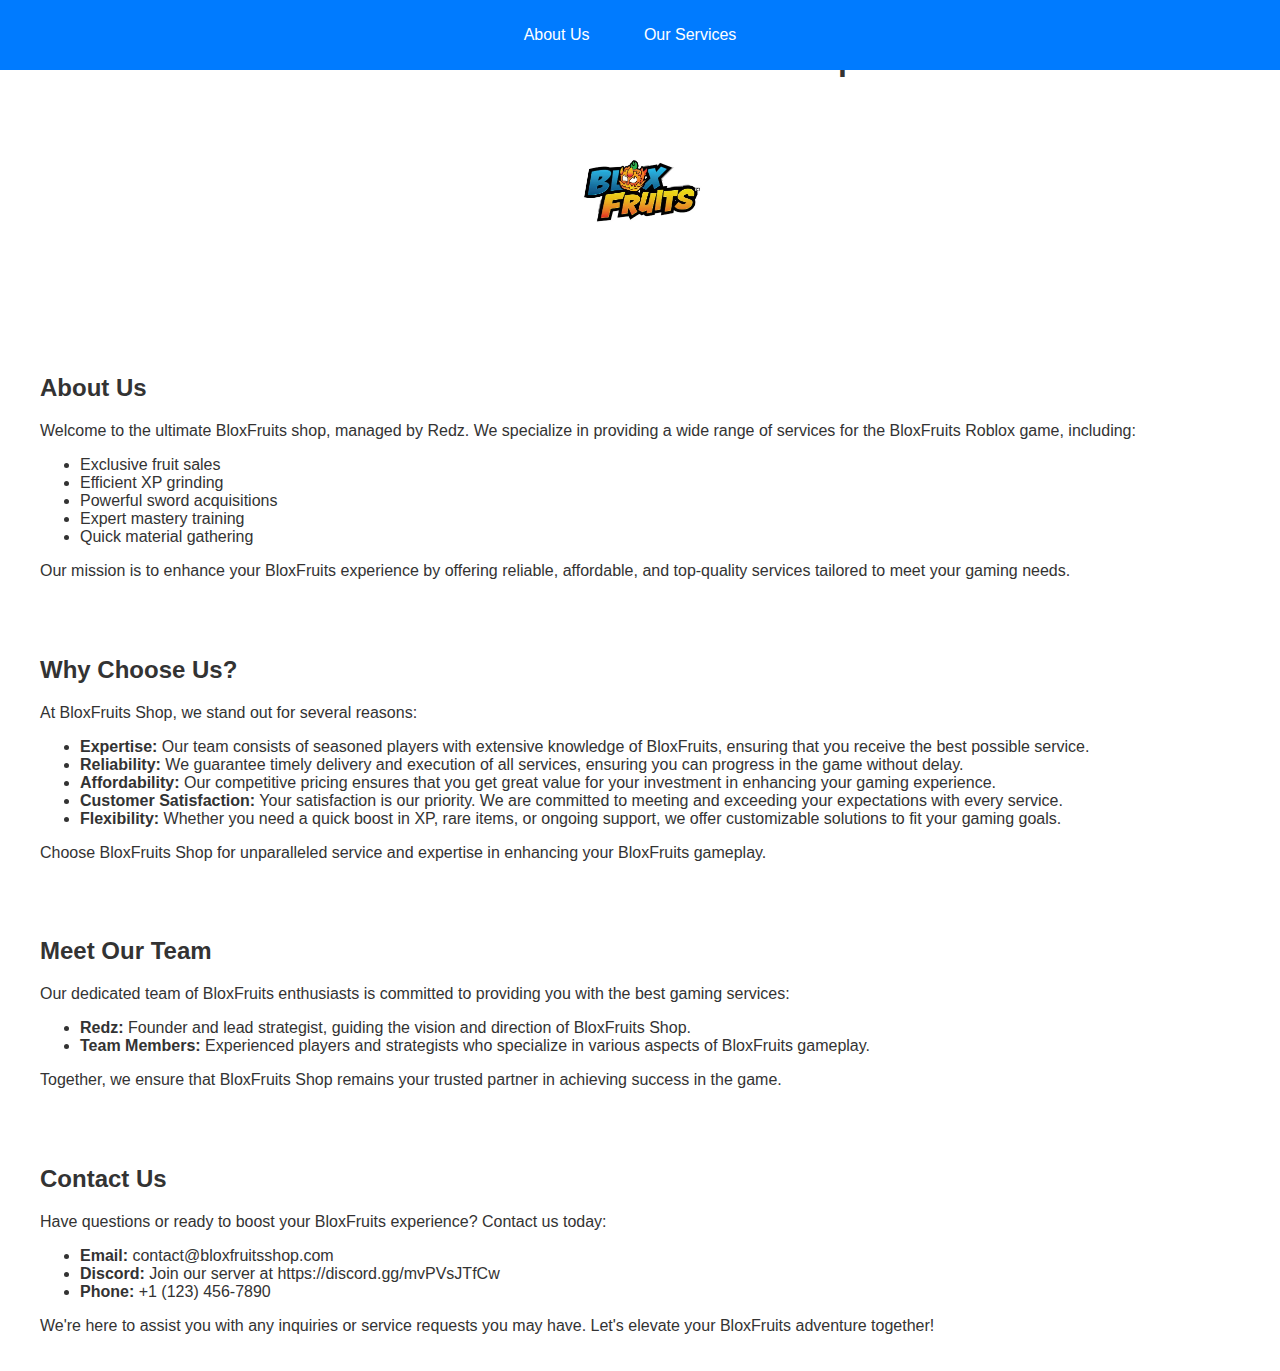
==== aboutus.html @ 31973f12 "Added Main Files." ====
<!DOCTYPE html>
<html lang="en">
<head>
    <meta charset="UTF-8">
    <meta name="viewport" content="width=device-width, initial-scale=1.0">
    <title>About Us - BloxFruits Shop</title>
    <link rel="stylesheet" href="style.css">
    <link rel="stylesheet" href="aboutus.css">
</head>
<body>
    <div class="container">
        <header>
            <h1>Welcome to BloxFruits Shop</h1>
            <img src="logo.png" alt="BloxFruits Shop Logo" class="logo">
        </header>
        <nav class="navigation">
            <ul>
                <li><a href="aboutus.html" id="about-link">About Us</a></li>
                <li><a href="services.html" id="services-link">Our Services</a></li>
            </ul>
        </nav>
    </div>

    <section class="panel introduction">
        <div class="container">
            <h2>About Us</h2>
            <p>Welcome to the ultimate BloxFruits shop, managed by Redz. We specialize in providing a wide range of services for the BloxFruits Roblox game, including:</p>
            <ul>
                <li>Exclusive fruit sales</li>
                <li>Efficient XP grinding</li>
                <li>Powerful sword acquisitions</li>
                <li>Expert mastery training</li>
                <li>Quick material gathering</li>
            </ul>
            <p>Our mission is to enhance your BloxFruits experience by offering reliable, affordable, and top-quality services tailored to meet your gaming needs.</p>
        </div>
    </section>

    <section class="panel why-choose-us">
        <div class="container">
            <h2>Why Choose Us?</h2>
            <p>At BloxFruits Shop, we stand out for several reasons:</p>
            <ul>
                <li><strong>Expertise:</strong> Our team consists of seasoned players with extensive knowledge of BloxFruits, ensuring that you receive the best possible service.</li>
                <li><strong>Reliability:</strong> We guarantee timely delivery and execution of all services, ensuring you can progress in the game without delay.</li>
                <li><strong>Affordability:</strong> Our competitive pricing ensures that you get great value for your investment in enhancing your gaming experience.</li>
                <li><strong>Customer Satisfaction:</strong> Your satisfaction is our priority. We are committed to meeting and exceeding your expectations with every service.</li>
                <li><strong>Flexibility:</strong> Whether you need a quick boost in XP, rare items, or ongoing support, we offer customizable solutions to fit your gaming goals.</li>
            </ul>
            <p>Choose BloxFruits Shop for unparalleled service and expertise in enhancing your BloxFruits gameplay.</p>
        </div>
    </section>

    <section class="panel team">
        <div class="container">
            <h2>Meet Our Team</h2>
            <p>Our dedicated team of BloxFruits enthusiasts is committed to providing you with the best gaming services:</p>
            <ul>
                <li><strong>Redz:</strong> Founder and lead strategist, guiding the vision and direction of BloxFruits Shop.</li>
                <li><strong>Team Members:</strong> Experienced players and strategists who specialize in various aspects of BloxFruits gameplay.</li>
            </ul>
            <p>Together, we ensure that BloxFruits Shop remains your trusted partner in achieving success in the game.</p>
        </div>
    </section>

    <section class="panel contact-us">
        <div class="container">
            <h2>Contact Us</h2>
            <p>Have questions or ready to boost your BloxFruits experience? Contact us today:</p>
            <ul>
                <li><strong>Email:</strong> contact@bloxfruitsshop.com</li>
                <li><strong>Discord:</strong> Join our server at https://discord.gg/mvPVsJTfCw</li>
                <li><strong>Phone:</strong> +1 (123) 456-7890</li>
            </ul>
            <p>We're here to assist you with any inquiries or service requests you may have. Let's elevate your BloxFruits adventure together!</p>
        </div>
    </section>

</body>
</html>
---- style.css ----
body {
    font-family: Arial, sans-serif;
    background-color: #fff;
    color: #333;
    margin: 0;
    padding: 0;
}

.container {
    max-width: 1200px;
    margin: 0 auto;
    padding: 20px;
}

header, footer {
    text-align: center;
    margin: 20px 0;
}

.logo {
    max-width: 150px;
    margin: 20px 0;
}

.navigation {
    position: fixed;
    top: 0;
    left: 0;
    width: 100%;
    background-color: #007bff;
    padding: 10px 0;
    text-align: center;
}

.navigation ul {
    list-style-type: none;
    padding: 0;
}

.navigation ul li {
    display: inline;
    margin-right: 20px;
}

.navigation ul li a {
    color: #fff;
    text-decoration: none;
    padding: 10px 15px;
    border-radius: 5px;
    transition: background-color 0.3s ease;
}

.navigation ul li a:hover {
    background-color: #0056b3;
}

#main-content {
    margin-top: 50px; /* Adjust for fixed navigation height */
}
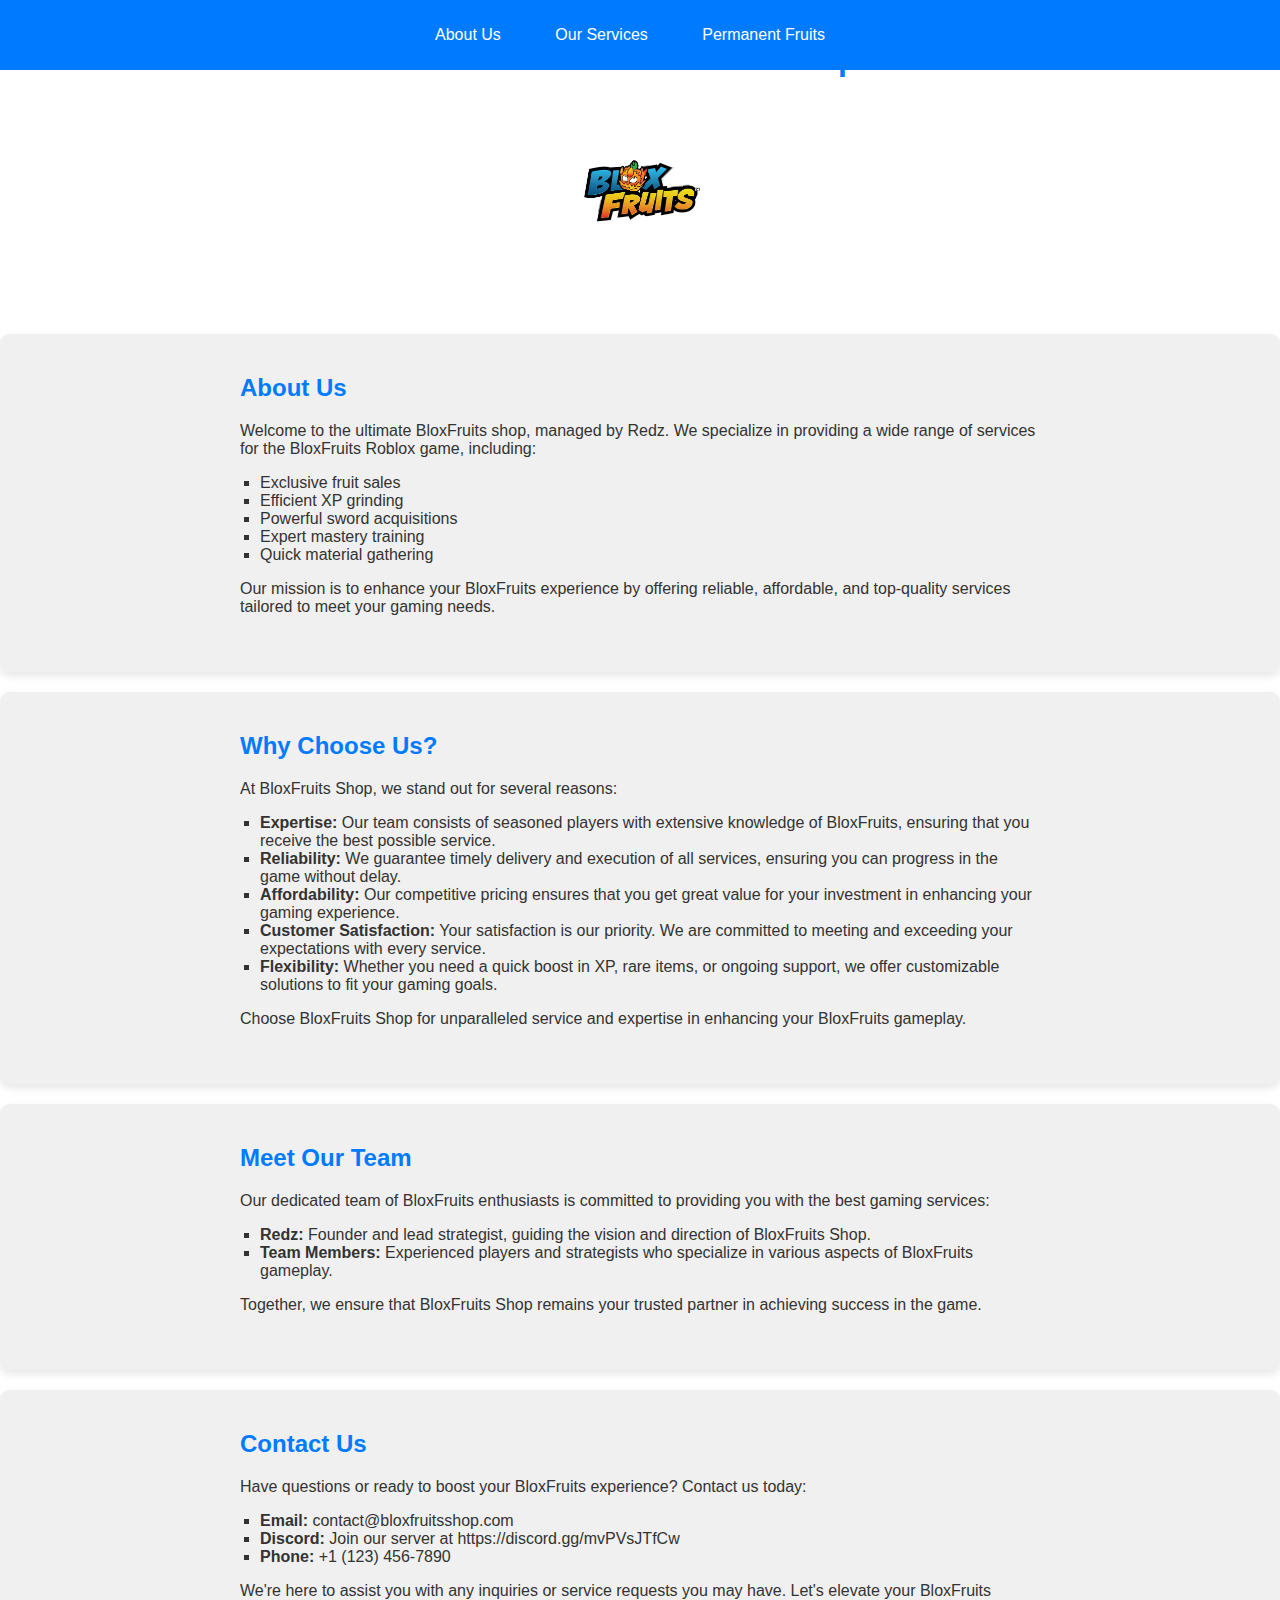
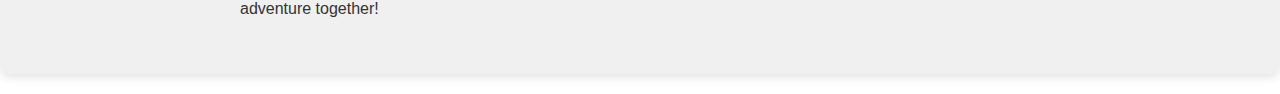
==== commit 95d5787c: "Updating files." ====
--- a/aboutus.html
+++ b/aboutus.html
@@ -17,6 +17,7 @@
             <ul>
                 <li><a href="aboutus.html" id="about-link">About Us</a></li>
                 <li><a href="services.html" id="services-link">Our Services</a></li>
+                <li><a href="fruits.html" id="fruits-link">Permanent Fruits</a></li>
             </ul>
         </nav>
     </div>
--- a/aboutus.css
+++ b/aboutus.css
@@ -0,0 +1,46 @@
+/* Reset and basic styling */
+body {
+    font-family: Arial, sans-serif;
+    background-color: #fff;
+    color: #333;
+    margin: 0;
+    padding: 0;
+}
+
+.container {
+    max-width: 800px;
+    margin: 0 auto;
+    padding: 20px;
+}
+
+h1, h2 {
+    color: #007bff;
+}
+
+ul {
+    list-style-type: square;
+    padding-left: 20px;
+}
+
+/* Panels styling */
+.panel {
+    background-color: #f0f0f0;
+    padding: 20px;
+    margin-bottom: 20px;
+    border-radius: 10px;
+    box-shadow: 0 4px 8px rgba(0, 0, 0, 0.1);
+}
+
+.panel.introduction h2,
+.panel.why-choose-us h2,
+.panel.team h2,
+.panel.contact-us h2 {
+    margin-top: 0;
+}
+
+.panel.introduction ul,
+.panel.why-choose-us ul,
+.panel.team ul,
+.panel.contact-us ul {
+    margin-top: 0;
+}
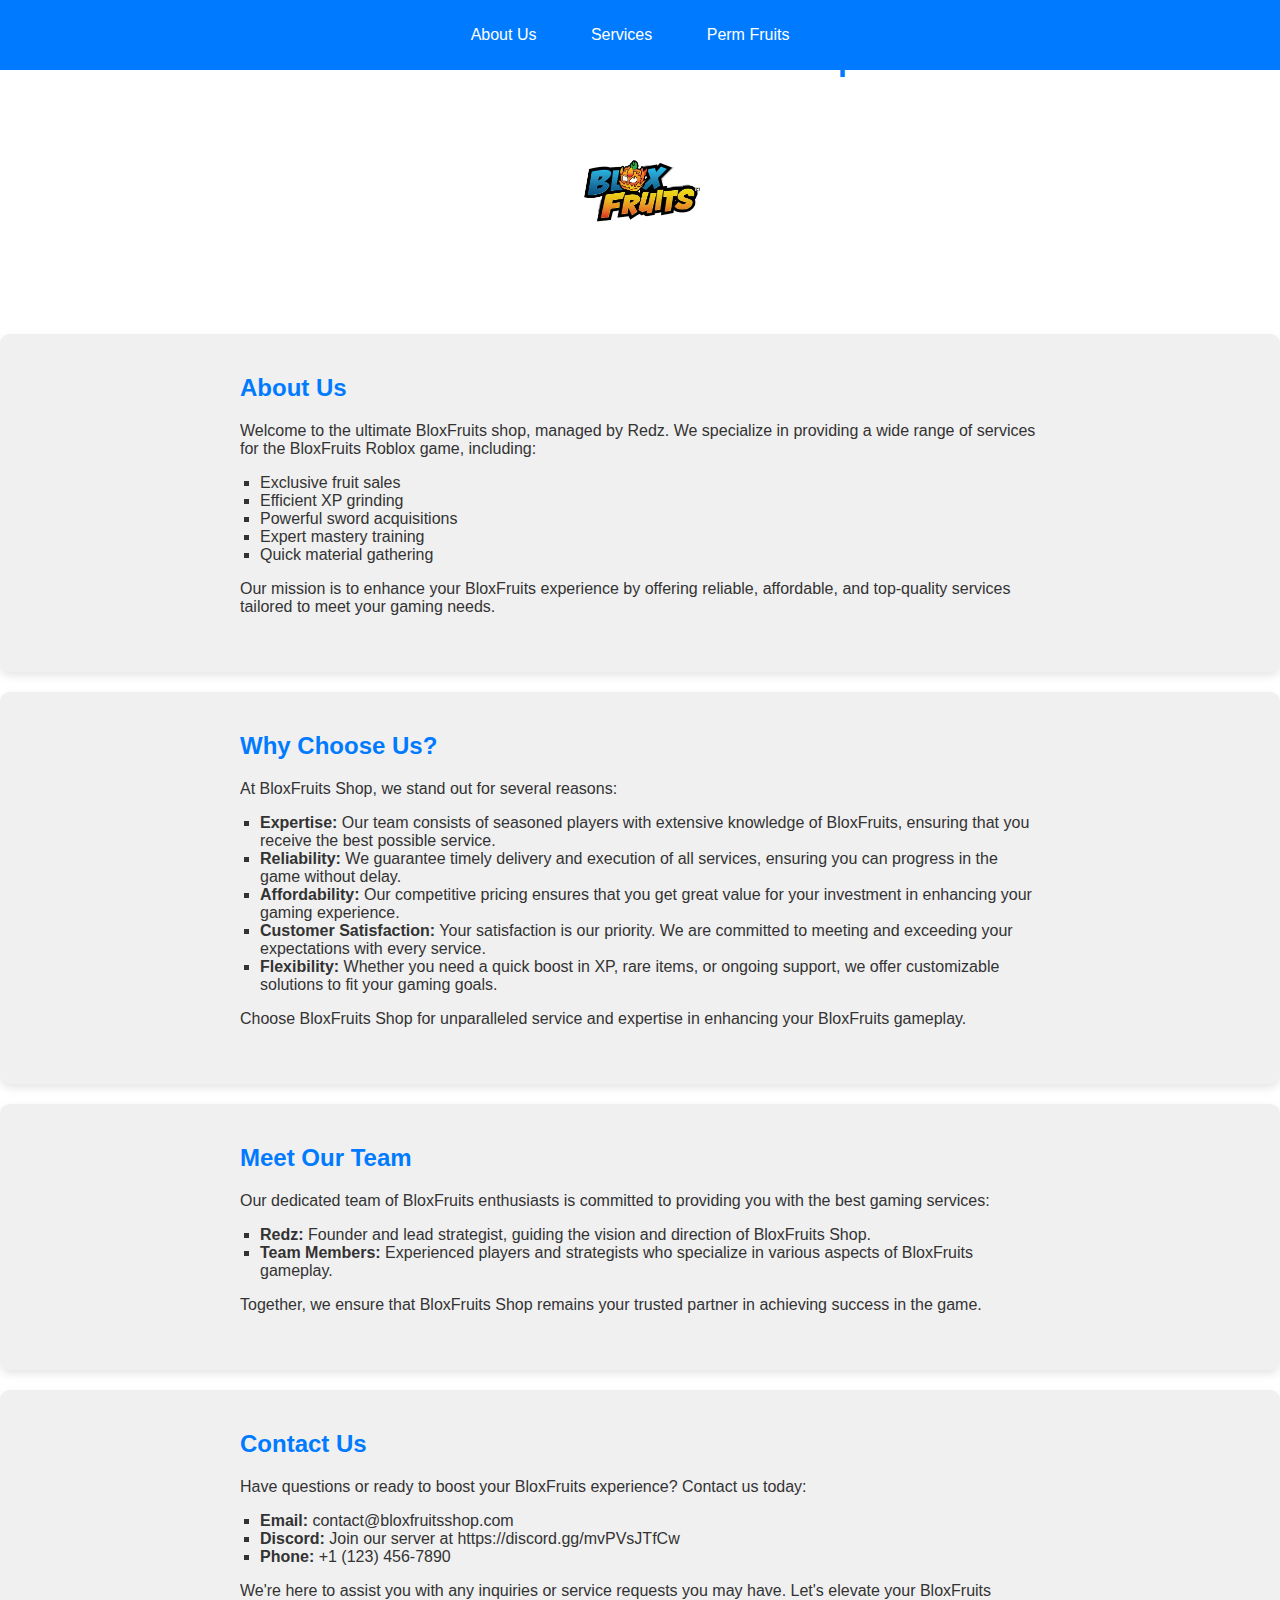
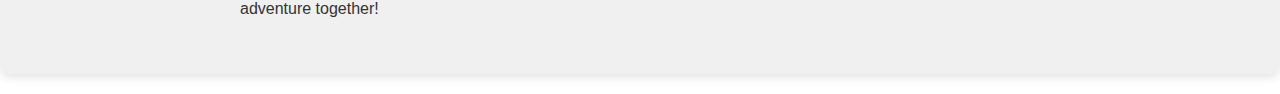
==== commit b702cca5: "Mobile Friendly" ====
--- a/aboutus.html
+++ b/aboutus.html
@@ -16,8 +16,8 @@
         <nav class="navigation">
             <ul>
                 <li><a href="aboutus.html" id="about-link">About Us</a></li>
-                <li><a href="services.html" id="services-link">Our Services</a></li>
-                <li><a href="fruits.html" id="fruits-link">Permanent Fruits</a></li>
+                <li><a href="services.html" id="services-link">Services</a></li>
+                <li><a href="fruits.html" id="fruits-link">Perm Fruits</a></li>
             </ul>
         </nav>
     </div>
